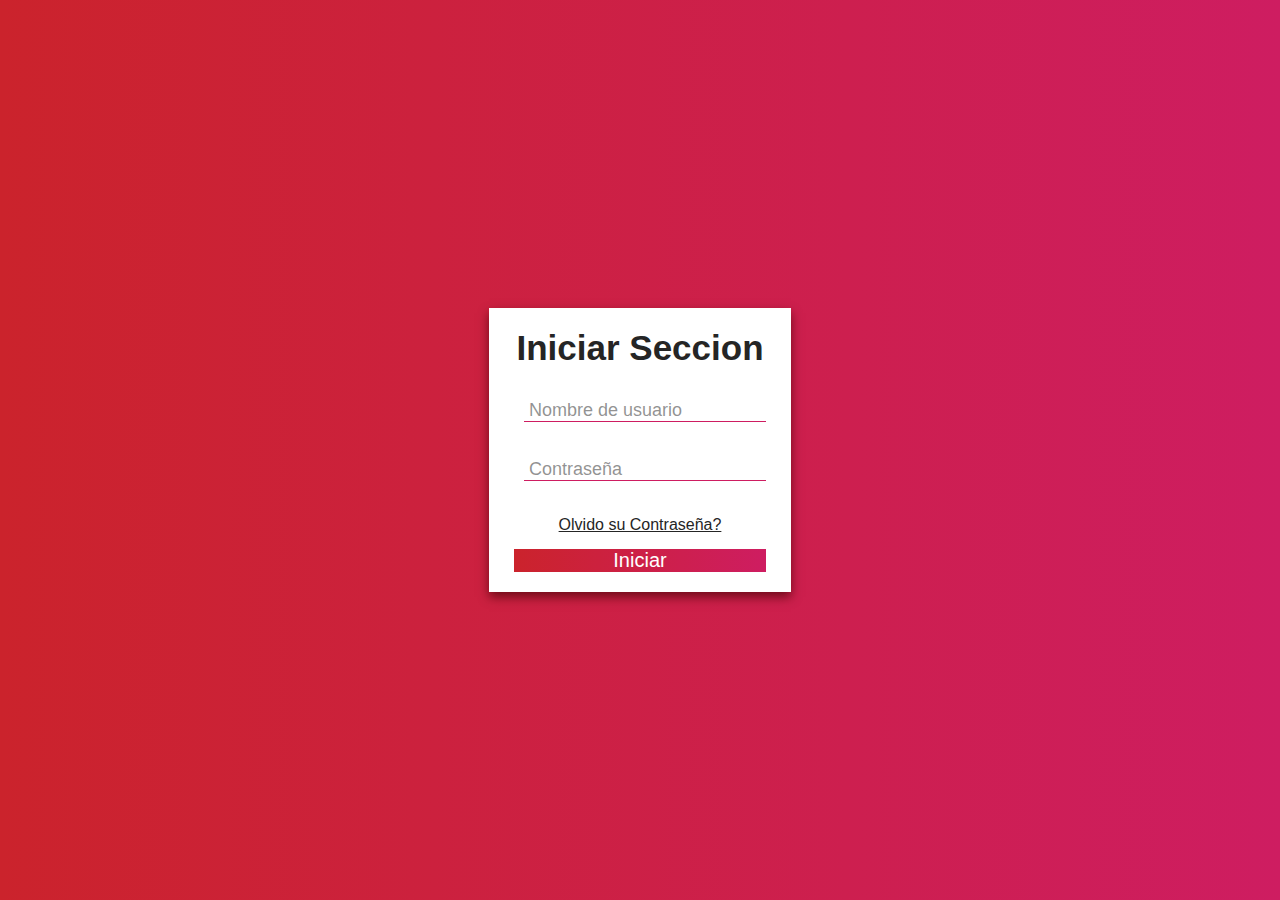
==== su_proyecto/inicio.html @ 7327efba "creacion de inicio de seccion" ====
<!DOCTYPE html>
<html lang="es">
<head>
    <meta charset="UTF-8">
    <meta http-equiv="X-UA-Compatible" content="IE=edge">
    <meta name="viewport" content="width=device-width, initial-scale=1.0">
    <title>Iniciar Seccion</title>
    <link rel="stylesheet" href="https://cdnjs.cloudflare.com/ajax/libs/font-awesome/6.4.0/css/all.min.css" integrity="sha512-iecdLmaskl7CVkqkXNQ/ZH/XLlvWZOJyj7Yy7tcenmpD1ypASozpmT/E0iPtmFIB46ZmdtAc9eNBvH0H/ZpiBw==" crossorigin="anonymous" referrerpolicy="no-referrer" />
    <link rel="stylesheet" href="../css/inicio.css">
</head>
<body>
    <form action="">
        <h1 class="title">Iniciar Seccion</h1>
        <label >
            <i class="fa-solid fa-user"></i>
            <input placeholder="Nombre de usuario" type="text" id="username">
        </label>
        <label >
            <i class="fa-solid fa-lock"></i>
            <input placeholder="Contraseña" type="password" id="password">
        </label>
        <a href="#" class="link">Olvido su Contraseña?</a>
        <button id="button">Iniciar</button>
    </form>
    <script src="../js/inicio.js"></script>
    
</body>
</html>
---- css/inicio.css ----
/*tamaño general de la pagina*/
* {
    margin: 0;
    padding: 0;
    box-sizing: border-box;
    font-family: sans-serif;
}
/*tamaño del cuerpo*/
body{
    display: flex;
    align-items: center;
    justify-content: center;
    min-height: 100vh;
    background: linear-gradient(to right, #cb232c, #ce1d61);
}
/*tamaño form*/
form{
    display: flex;
    flex-direction: column;
    background: #fff;
    text-align: center;
    padding: 20px 25px;
    box-shadow: 0 5px 10px rgba(71, 3, 5, 0.7);
}
/*tamaño del titulo*/
form .title{
    color: #252525;
    font-size: 35px;
    font-weight: 800;
    margin-bottom: 30px;    
}
/*espacios entre los tableros*/
form label{
    margin-bottom: 35px;
}
/*color a los iconos*/
form label .fa-solid{
    font-size: 20px;
    color: #cb232c;
    margin-right: 10px;
}
/*personalizando label de entrada*/
form label input{
    outline: none;
    border: none;
    columns: #252525;
    border-bottom: solid 1px #ce1d61;
    padding: 0 5px;
    font-size: 18px;
}
/*mensaje del tablero mas claro*/
form label input::placeholder{
    color: rgba(37, 37, 37, 0.5);
}
/*color de los link*/
form .link{
    color: #252525;
    margin-bottom: 15px;
}
/*cambio de color del botor y la reacion del mouse*/
form button{
    color: #fff;
    border: none;
    background: linear-gradient(to right, #cb232c, #ce1d61);
    cursor: pointer;
    font-size: 20px;
}
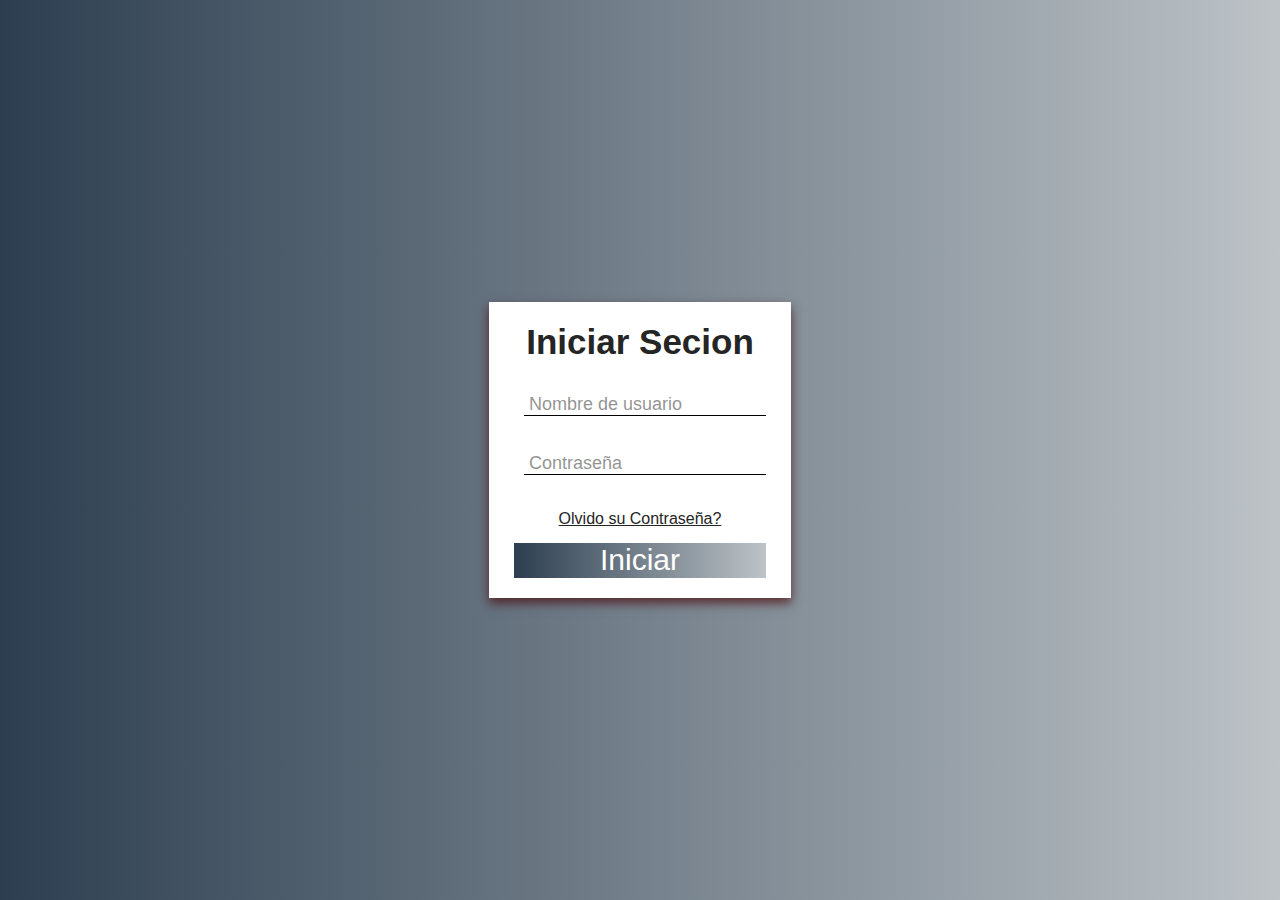
==== commit fd0293f4: "recontruccion del codigo" ====
--- a/su_proyecto/inicio.html
+++ b/su_proyecto/inicio.html
@@ -4,13 +4,13 @@
     <meta charset="UTF-8">
     <meta http-equiv="X-UA-Compatible" content="IE=edge">
     <meta name="viewport" content="width=device-width, initial-scale=1.0">
-    <title>Iniciar Seccion</title>
+    <title>Iniciar Secion</title>
     <link rel="stylesheet" href="https://cdnjs.cloudflare.com/ajax/libs/font-awesome/6.4.0/css/all.min.css" integrity="sha512-iecdLmaskl7CVkqkXNQ/ZH/XLlvWZOJyj7Yy7tcenmpD1ypASozpmT/E0iPtmFIB46ZmdtAc9eNBvH0H/ZpiBw==" crossorigin="anonymous" referrerpolicy="no-referrer" />
     <link rel="stylesheet" href="../css/inicio.css">
 </head>
 <body>
     <form action="">
-        <h1 class="title">Iniciar Seccion</h1>
+        <h1 class="title">Iniciar Secion</h1>
         <label >
             <i class="fa-solid fa-user"></i>
             <input placeholder="Nombre de usuario" type="text" id="username">
--- a/css/inicio.css
+++ b/css/inicio.css
@@ -11,7 +11,10 @@
     align-items: center;
     justify-content: center;
     min-height: 100vh;
-    background: linear-gradient(to right, #cb232c, #ce1d61);
+    background: #bdc3c7;  /* fallback for old browsers */
+    background: -webkit-linear-gradient(to right, #2c3e50, #bdc3c7);  /* Chrome 10-25, Safari 5.1-6 */
+    background: linear-gradient(to right, #2c3e50, #bdc3c7); /* W3C, IE 10+/ Edge, Firefox 16+, Chrome 26+, Opera 12+, Safari 7+ */
+    padding-bottom: 0.1px;
 }
 /*tamaño form*/
 form{
@@ -29,6 +32,7 @@
     font-weight: 800;
     margin-bottom: 30px;    
 }
+
 /*espacios entre los tableros*/
 form label{
     margin-bottom: 35px;
@@ -36,7 +40,7 @@
 /*color a los iconos*/
 form label .fa-solid{
     font-size: 20px;
-    color: #cb232c;
+    color: black;
     margin-right: 10px;
 }
 /*personalizando label de entrada*/
@@ -44,7 +48,7 @@
     outline: none;
     border: none;
     columns: #252525;
-    border-bottom: solid 1px #ce1d61;
+    border-bottom: solid 1px black;
     padding: 0 5px;
     font-size: 18px;
 }
@@ -61,7 +65,10 @@
 form button{
     color: #fff;
     border: none;
-    background: linear-gradient(to right, #cb232c, #ce1d61);
+    background: #bdc3c7;  /* fallback for old browsers */
+    background: -webkit-linear-gradient(to right, #2c3e50, #bdc3c7);  /* Chrome 10-25, Safari 5.1-6 */
+    background: linear-gradient(to right, #2c3e50, #bdc3c7); /* W3C, IE 10+/ Edge, Firefox 16+, Chrome 26+, Opera 12+, Safari 7+ */
+    padding-bottom: 0.1px;
     cursor: pointer;
-    font-size: 20px;
+    font-size: 30px;
 }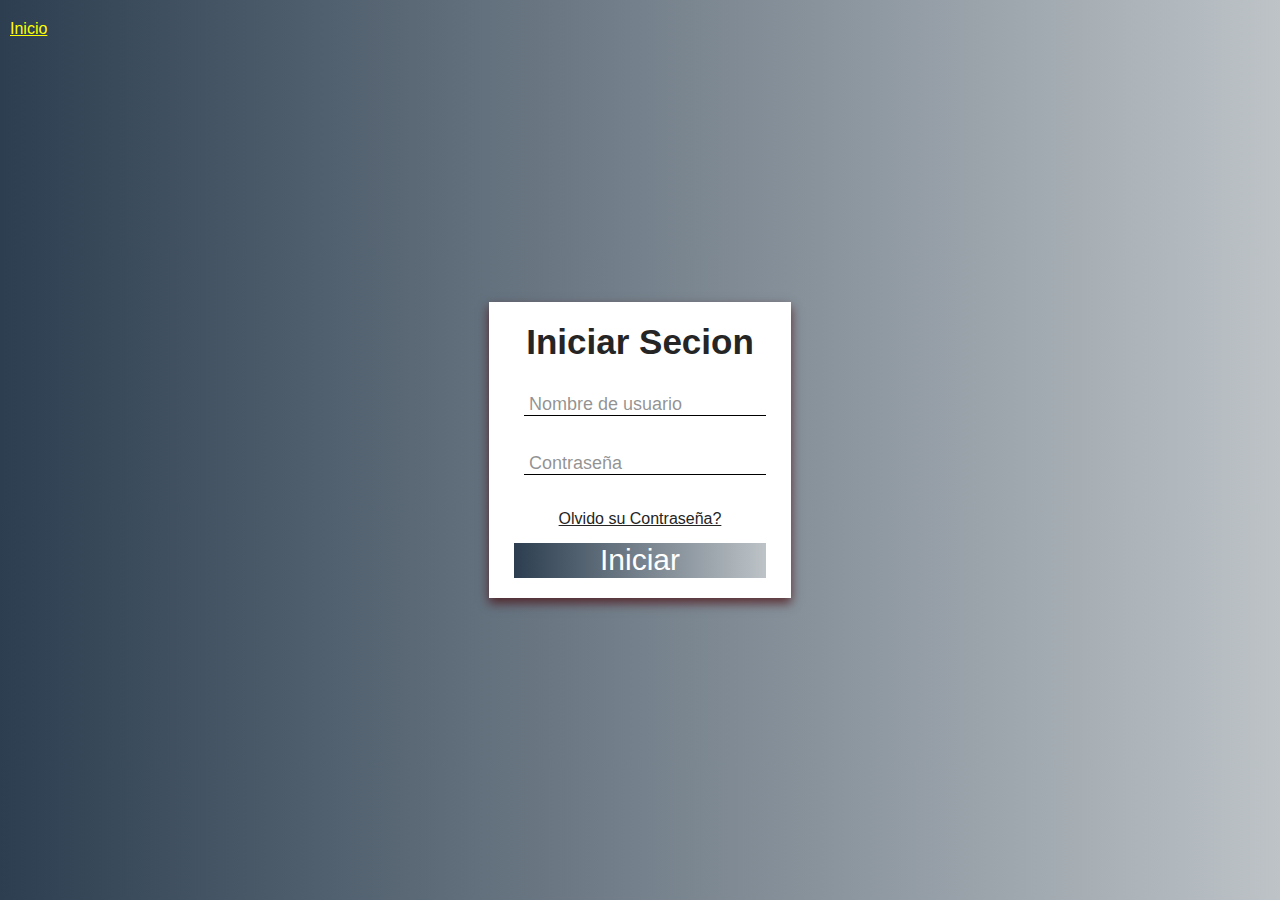
==== commit ba054d09: "Arreglo de logo" ====
--- a/su_proyecto/inicio.html
+++ b/su_proyecto/inicio.html
@@ -9,6 +9,10 @@
     <link rel="stylesheet" href="../css/inicio.css">
 </head>
 <body>
+    <header>
+        <nav class="menu-navegacion">
+            <a href="index.html">Inicio</a>
+        </nav>
     <form action="">
         <h1 class="title">Iniciar Secion</h1>
         <label >
--- a/css/inicio.css
+++ b/css/inicio.css
@@ -15,6 +15,14 @@
     background: -webkit-linear-gradient(to right, #2c3e50, #bdc3c7);  /* Chrome 10-25, Safari 5.1-6 */
     background: linear-gradient(to right, #2c3e50, #bdc3c7); /* W3C, IE 10+/ Edge, Firefox 16+, Chrome 26+, Opera 12+, Safari 7+ */
     padding-bottom: 0.1px;
+}
+
+.menu-navegacion a{
+    color: yellow;
+    margin: 10px;
+    position: absolute;
+    left: 0;
+    top: 10px;
 }
 /*tamaño form*/
 form{
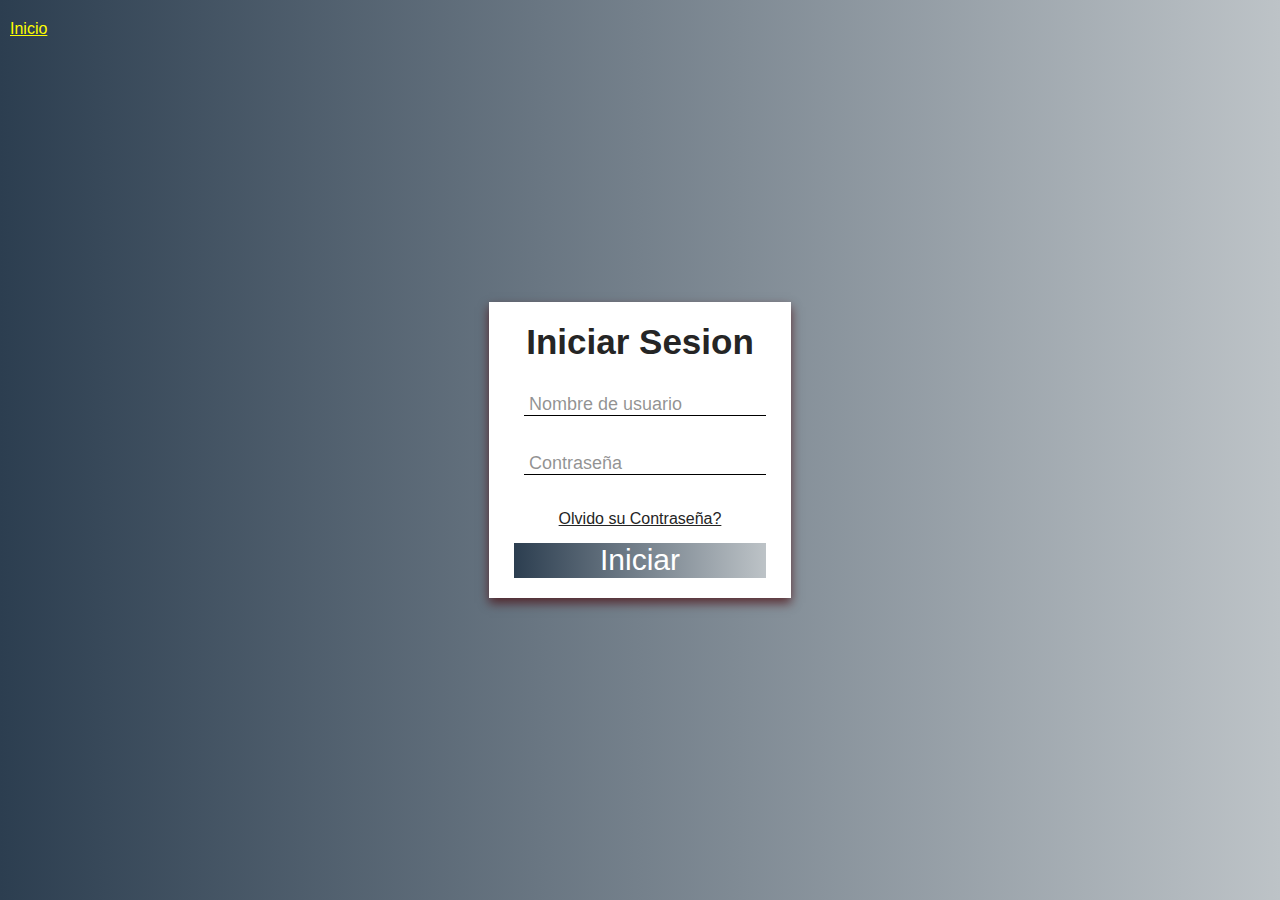
==== commit 1e9946fb: "Configuracion logo" ====
--- a/su_proyecto/inicio.html
+++ b/su_proyecto/inicio.html
@@ -14,7 +14,7 @@
             <a href="index.html">Inicio</a>
         </nav>
     <form action="">
-        <h1 class="title">Iniciar Secion</h1>
+        <h1 class="title">Iniciar Sesion</h1>
         <label >
             <i class="fa-solid fa-user"></i>
             <input placeholder="Nombre de usuario" type="text" id="username">
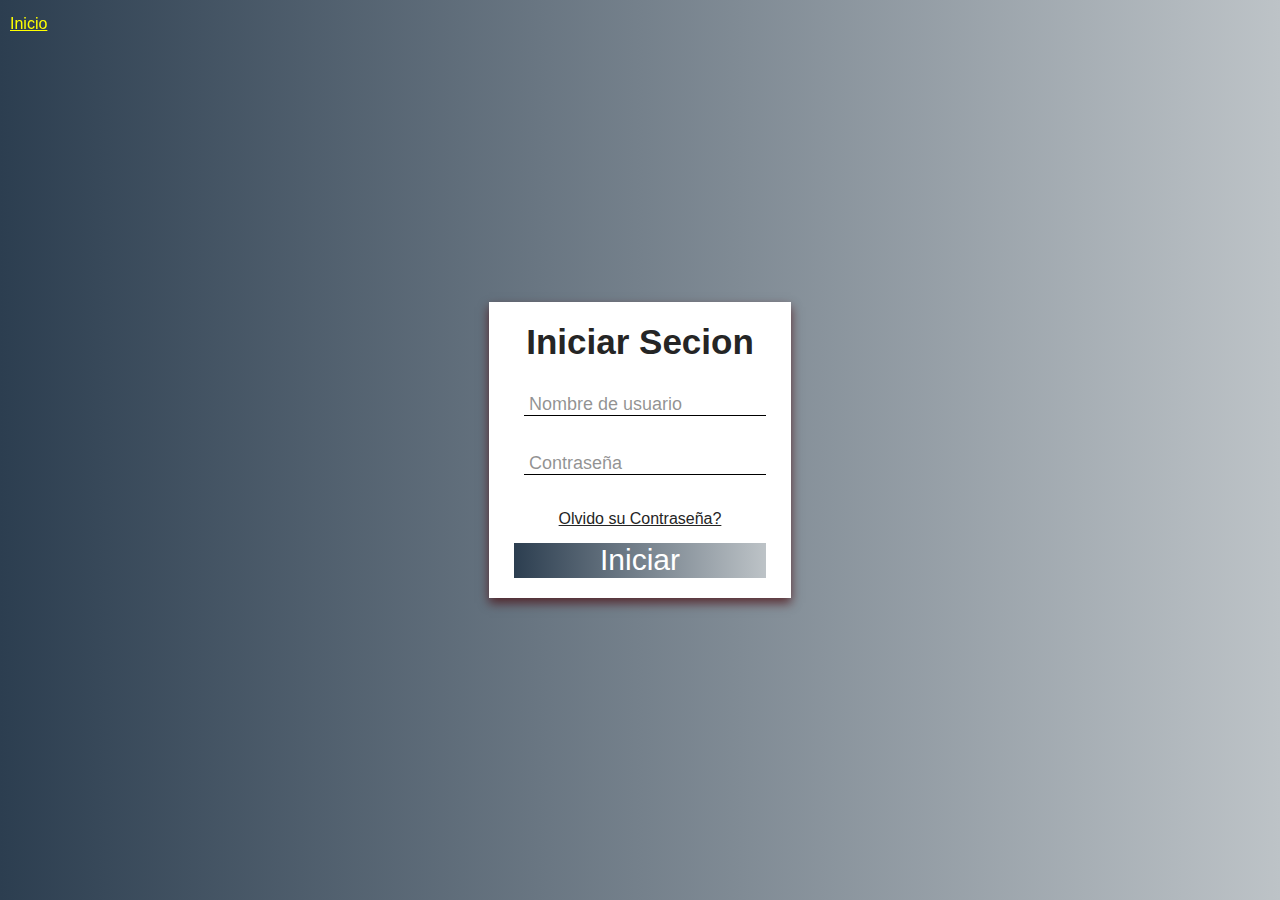
==== commit b1a9f5db: "Terminando ciertos detalles" ====
--- a/su_proyecto/inicio.html
+++ b/su_proyecto/inicio.html
@@ -11,22 +11,24 @@
 <body>
     <header>
         <nav class="menu-navegacion">
-            <a href="index.html">Inicio</a>
+            <a href="./index.html">Inicio</a>
         </nav>
-    <form action="">
-        <h1 class="title">Iniciar Sesion</h1>
-        <label >
-            <i class="fa-solid fa-user"></i>
-            <input placeholder="Nombre de usuario" type="text" id="username">
-        </label>
-        <label >
-            <i class="fa-solid fa-lock"></i>
-            <input placeholder="Contraseña" type="password" id="password">
-        </label>
-        <a href="#" class="link">Olvido su Contraseña?</a>
-        <button id="button">Iniciar</button>
-    </form>
+        <form action="">
+            <h1 class="title">Iniciar Secion</h1>
+            <label >
+                <i class="fa-solid fa-user"></i>
+                <input placeholder="Nombre de usuario" type="text" id="username">
+            </label>
+            <label >
+                <i class="fa-solid fa-lock"></i>
+                <input placeholder="Contraseña" type="password" id="password">
+            </label>
+            <a href="#" class="link">Olvido su Contraseña?</a>
+            <button id="button">Iniciar</button>
+        </form>
+    </header>
+
+
     <script src="../js/inicio.js"></script>
-    
 </body>
 </html>--- a/css/inicio.css
+++ b/css/inicio.css
@@ -15,14 +15,6 @@
     background: -webkit-linear-gradient(to right, #2c3e50, #bdc3c7);  /* Chrome 10-25, Safari 5.1-6 */
     background: linear-gradient(to right, #2c3e50, #bdc3c7); /* W3C, IE 10+/ Edge, Firefox 16+, Chrome 26+, Opera 12+, Safari 7+ */
     padding-bottom: 0.1px;
-}
-
-.menu-navegacion a{
-    color: yellow;
-    margin: 10px;
-    position: absolute;
-    left: 0;
-    top: 10px;
 }
 /*tamaño form*/
 form{
@@ -45,6 +37,19 @@
 form label{
     margin-bottom: 35px;
 }
+
+.menu-navegacion {
+    position: fixed;
+   left: 10px;
+   display: block;
+   top: 15px;
+}
+
+.menu-navegacion a {
+    color: yellow;
+    margin: 0;
+}
+
 /*color a los iconos*/
 form label .fa-solid{
     font-size: 20px;
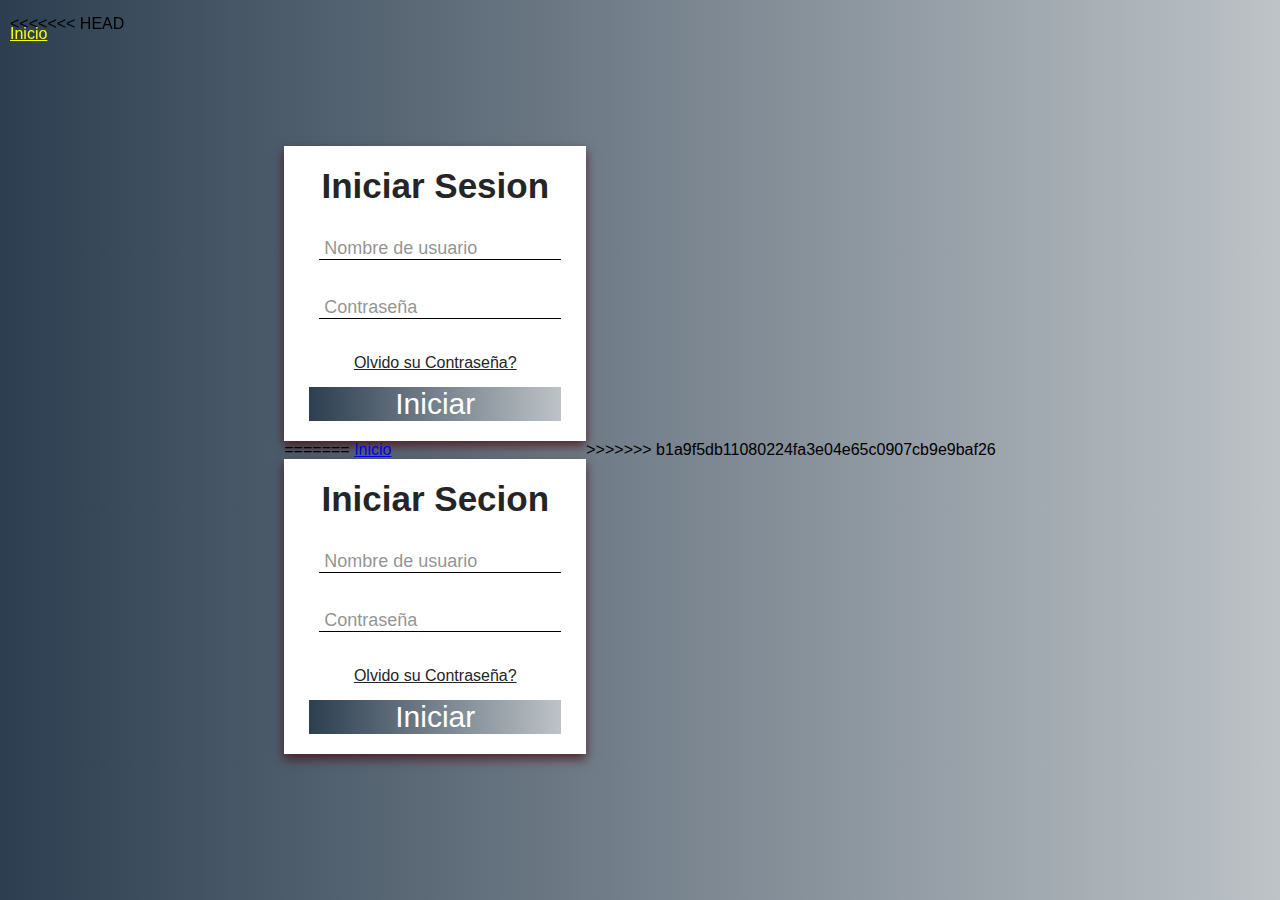
==== commit 8daf9626: "Merge branch 'main' of https://github.com/VeronicaGrisales/suProyecto into carlos" ====
--- a/su_proyecto/inicio.html
+++ b/su_proyecto/inicio.html
@@ -11,6 +11,23 @@
 <body>
     <header>
         <nav class="menu-navegacion">
+<<<<<<< HEAD
+            <a href="index.html">Inicio</a>
+        </nav>
+    <form action="">
+        <h1 class="title">Iniciar Sesion</h1>
+        <label >
+            <i class="fa-solid fa-user"></i>
+            <input placeholder="Nombre de usuario" type="text" id="username">
+        </label>
+        <label >
+            <i class="fa-solid fa-lock"></i>
+            <input placeholder="Contraseña" type="password" id="password">
+        </label>
+        <a href="#" class="link">Olvido su Contraseña?</a>
+        <button id="button">Iniciar</button>
+    </form>
+=======
             <a href="./index.html">Inicio</a>
         </nav>
         <form action="">
@@ -29,6 +46,7 @@
     </header>
 
 
+>>>>>>> b1a9f5db11080224fa3e04e65c0907cb9e9baf26
     <script src="../js/inicio.js"></script>
 </body>
 </html>--- a/css/inicio.css
+++ b/css/inicio.css
@@ -15,6 +15,14 @@
     background: -webkit-linear-gradient(to right, #2c3e50, #bdc3c7);  /* Chrome 10-25, Safari 5.1-6 */
     background: linear-gradient(to right, #2c3e50, #bdc3c7); /* W3C, IE 10+/ Edge, Firefox 16+, Chrome 26+, Opera 12+, Safari 7+ */
     padding-bottom: 0.1px;
+}
+
+.menu-navegacion a{
+    color: yellow;
+    margin: 10px;
+    position: absolute;
+    left: 0;
+    top: 10px;
 }
 /*tamaño form*/
 form{
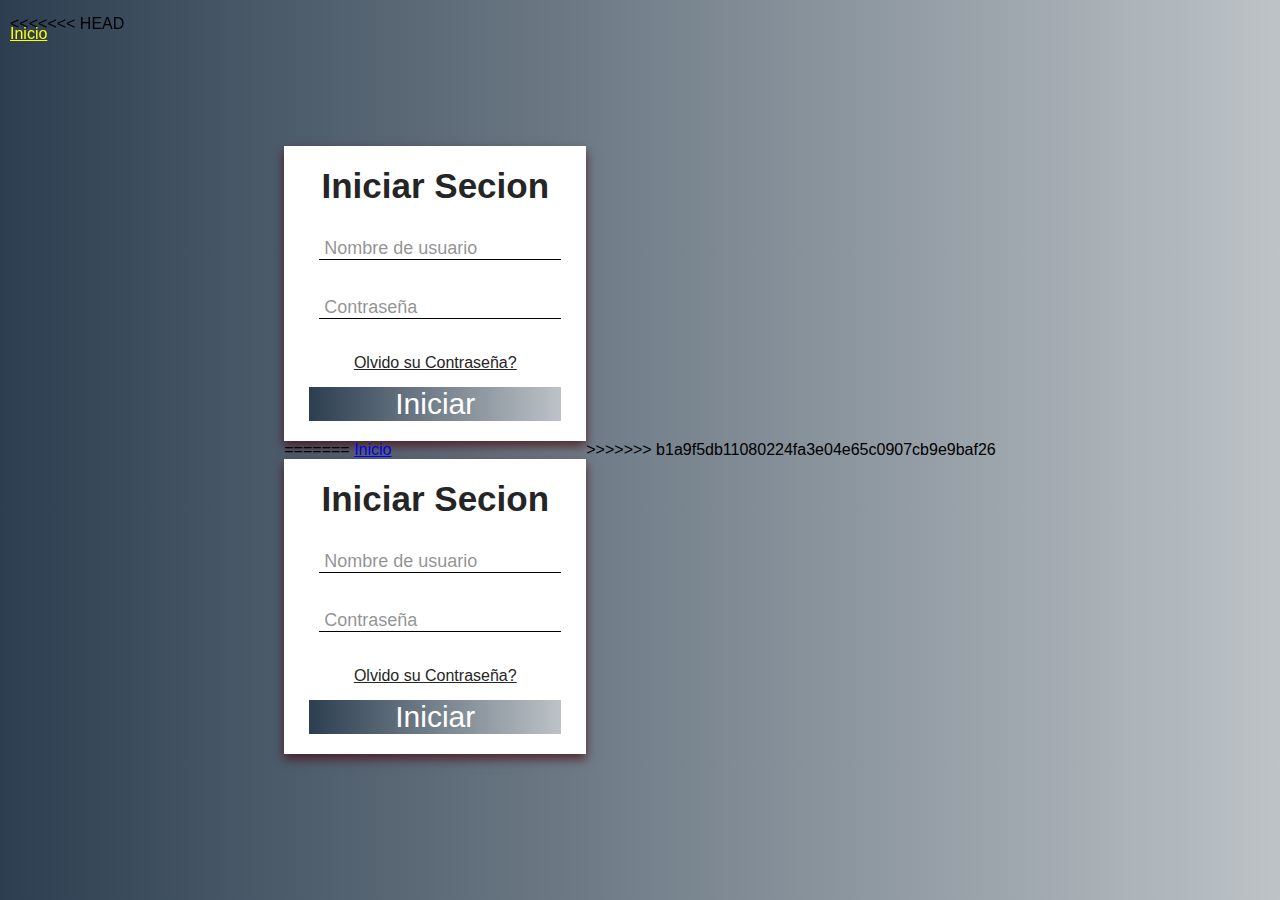
==== commit d561f70c: "solucionando errores" ====
--- a/su_proyecto/inicio.html
+++ b/su_proyecto/inicio.html
@@ -15,7 +15,7 @@
             <a href="index.html">Inicio</a>
         </nav>
     <form action="">
-        <h1 class="title">Iniciar Sesion</h1>
+        <h1 class="title">Iniciar Secion</h1>
         <label >
             <i class="fa-solid fa-user"></i>
             <input placeholder="Nombre de usuario" type="text" id="username">
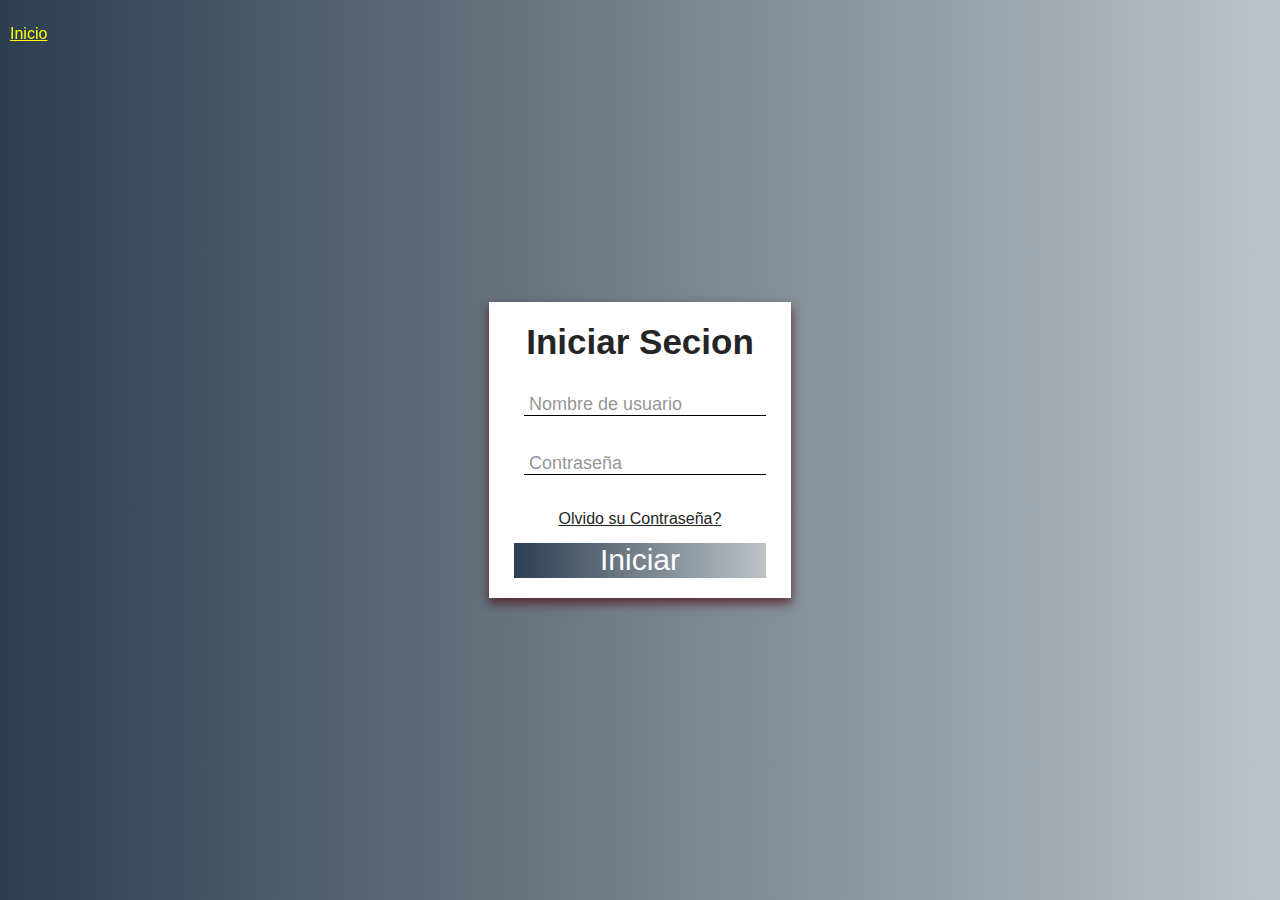
==== commit 9d44f83c: "final con logo" ====
--- a/su_proyecto/inicio.html
+++ b/su_proyecto/inicio.html
@@ -11,23 +11,6 @@
 <body>
     <header>
         <nav class="menu-navegacion">
-<<<<<<< HEAD
-            <a href="index.html">Inicio</a>
-        </nav>
-    <form action="">
-        <h1 class="title">Iniciar Secion</h1>
-        <label >
-            <i class="fa-solid fa-user"></i>
-            <input placeholder="Nombre de usuario" type="text" id="username">
-        </label>
-        <label >
-            <i class="fa-solid fa-lock"></i>
-            <input placeholder="Contraseña" type="password" id="password">
-        </label>
-        <a href="#" class="link">Olvido su Contraseña?</a>
-        <button id="button">Iniciar</button>
-    </form>
-=======
             <a href="./index.html">Inicio</a>
         </nav>
         <form action="">
@@ -44,9 +27,6 @@
             <button id="button">Iniciar</button>
         </form>
     </header>
-
-
->>>>>>> b1a9f5db11080224fa3e04e65c0907cb9e9baf26
     <script src="../js/inicio.js"></script>
 </body>
 </html>